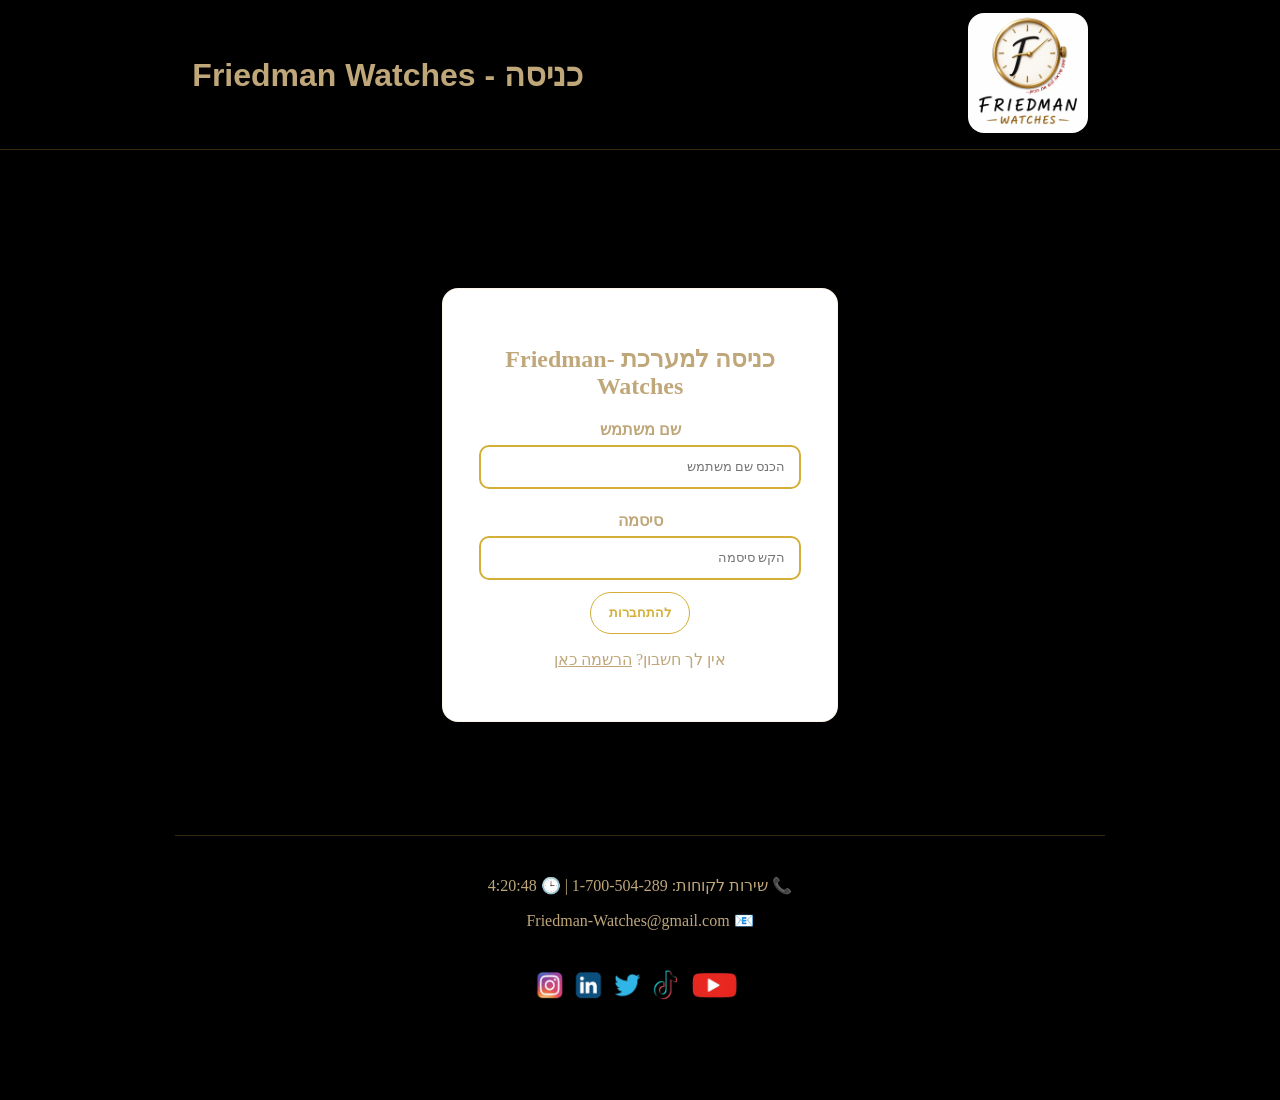
==== indexes/home.html @ 8454060d "Initial commit: Friedman Watches site Co-Authored-By: Claude Opus 5.5 <noreply@anthropic.com>" ====
<!DOCTYPE html>
<html lang="he" dir="rtl">

<head>
    <meta charset="UTF-8">
    <meta name="viewport" content="width=device-width, initial-scale=1.0">
    <title>Home - Friedman Watches</title>
    <link rel="stylesheet" href="../styles/all.css">
    <link rel="stylesheet" href="../styles/home.css">
</head>

<body>
    <header>
        <nav id="main-nav" class="hero-actions">
            <a id="btn-orders-mgmt" class="admin-only" href="./orders.html">ניהול הזמנות לקוחות</a>
            <a id="btn-users-mgmt" class="admin-only" href="./users.html">מעקב משתמשים חדשים</a>
            <a id="btn-stock-mgmt" class="admin-only" href="./stock.html">ניהול מלאי (הוספה/עדכון/הסרה)</a>
            <a id="btn-catalog" class="customer-only" href="./katalog.html">קטלוג שעונים</a>
            <a id="btn-cart" class="customer-only" href="./cart.html">סל קניות</a>
            <a id="btn-my-orders" class="customer-only" href="./myOrders.html">ההזמנות שלי</a>
            <a id="btn-payment" class="customer-only" href="./payment.html">תשלומים</a>
            <button id="btn-logout" class="all-users">התנתקות</button>
        </nav>
    </header>
    <div class="page-shell">
        <aside class="side-icons">
            <img class="side-icon" src="../images/לעיצוב/שעון קיר.png" alt="שעון">
            <img class="side-icon" src="../images/לעיצוב/שעון קיר.png" alt="שעון">
            <img class="side-icon" src="../images/לעיצוב/שעון קיר.png" alt="שעון">
        </aside>

        <main class="hero">
            <div class="hero-card">
                <img class="brand-logo" src="../images/לעיצוב/logo.png" alt="Friedman Watches">
            </div>
        </main>
    </div>

    <script src="../scripts/data.js"></script>
    <script src="../scripts/ls.js"></script>
    <script src="../scripts/home.js"></script>
</body>

</html>
---- styles/all.css ----
:root {
  --bg: black;
  --text: #facb75;
  --muted: #d2c29b;
  --gold: #d4af37;
  --pink: #bfa77a;
  --btnbg: #fff;
  --red: #e64c4c;
  --border: rgba(212, 175, 55, 0.24);
  --card: white;
  --btnbrd: #bfa77a;
  --numbers: #410e0e;
  --green: #3d8b40;
}

* {
  box-sizing: border-box;
}

body {
  margin: 25px;
  direction: rtl;
  min-height: 80vh;
  font-family: 'Segoe UI', Tahoma, Geneva, Verdana, sans-serif;
  color: var(--text);
  background: radial-gradient(circle at top, var(--bg), transparent 26%), var(--bg);
  padding: 150px;
  overflow-x: hidden;
}

.btn {
  display: inline-flex;
  align-items: center;
  justify-content: center;
  min-width: 140px;
  padding: 14px 24px;
  border-radius: 999px;
  text-decoration: none;
  font-weight: 700;
  letter-spacing: 0.06em;
  transition: transform 0.2s ease, box-shadow 0.2s ease;
  background: transparent;
  color: var(--gold);
  border: 1px solid var(--gold);
  box-shadow: inset 0 0 0 1px rgba(212, 175, 55, 0.25);
}

.btn:hover {
  transform: translateY(-2px);
  box-shadow: inset 0 0 0 1px rgba(212, 175, 55, 0.25), 0 4px 12px rgba(212, 175, 55, 0.3);
}

header {
  background: var(--bg);
  box-shadow: 0 4px 15px rgba(0, 0, 0, 0.15);
  padding: 20px 0;
  display: flex;
  flex-direction: column;
  flex-wrap: wrap;
  justify-content: center;
  align-items: center;
  text-align: center;
  position: fixed !important;
  top: 0 !important;
  left: 0 !important;
  right: 0 !important;
  z-index: 9999 !important;
  width: 100% !important;
  color: var(--pink);
  height: 150px;
  border-bottom: 1px solid var(--border);
}

header .logo {
  justify-content: center !important;
  align-items: center !important;
  text-align: center !important;
  margin: auto !important;
  height: 120px !important;
  width: 120px !important;
  border-radius: 16px !important;
  object-fit: cover !important;
  display: inline-block !important;
  transition: transform 0.3s ease;
  padding: auto !important;
}

header .logo:hover {
  transform: scale(1.1);
  transition: 0.3s ease-in-out transform;
  cursor: pointer;
  box-shadow: 0 4px 12px rgba(212, 175, 55, 0.3);
  border-radius: 5px;
  background-color: var(--bg);
  color: var(--gold);
  border: 1px solid var(--gold);
  box-shadow: inset 0 0 0 1px rgba(212, 175, 55, 0.25);
}

footer {
  text-align: center;
  align-items: center;
  justify-content: center;
  padding: 24px;
  font-size: 1rem;
  color: var(--pink);
  position: relative;
  bottom: 0 !important;
  margin-bottom: 0 !important;
  width: 100%;
  font-family: 'Baloo 2', cursive;
  background-color: var(--bg);
  border-top: 1px solid var(--border);
  box-shadow: 0 -4px 15px rgba(0, 0, 0, 0.15);
  height: 90px;
}

footer img {
  width: 230px;
  height: 60px;
  margin-top: 10px;
  margin-bottom: 3px;
  transition: transform 0.3s ease;
}

footer img:hover {
  transform: scale(1.1);
  transition: 0.3s ease-in-out transform;
  cursor: pointer;
}

[hidden] {
  display: none !important;
}

/* הודעה זמנית (נעלמת אוטומטית) */
.toast {
  position: fixed;
  bottom: 30px;
  left: 50%;
  transform: translateX(-50%);
  z-index: 10000;
  min-width: 260px;
  max-width: 90vw;
  padding: 14px 26px;
  border-radius: 999px;
  background: var(--bg);
  color: var(--gold);
  border: 1px solid var(--gold);
  box-shadow: 0 4px 18px rgba(212, 175, 55, 0.35);
  font-weight: 700;
  text-align: center;
  animation: toast-in 0.3s ease;
}

.toast-error {
  color: var(--red);
  border-color: var(--red);
  box-shadow: 0 4px 18px rgba(230, 76, 76, 0.35);
}

@keyframes toast-in {
  from {
    opacity: 0;
    transform: translate(-50%, 20px);
  }
}
---- styles/home.css ----
* {
  box-sizing: border-box;
  font-family: 'Segoe UI', Tahoma, Geneva, Verdana, sans-serif;
  margin-top: 0px;
  margin: 0;
  padding: 0;
  overflow:hidden;
}

.page-shell {
    width: 100%;
    min-height: calc(100vh - 80px);
    position: relative;
}

.side-icons {
    position: fixed;
    top: 50%;
    left: 24px;
    transform: translateY(-50%);
    display: grid;
    gap: 18px;
    z-index: 10;
}

.side-icon {
    width: 52px;
    height: 52px;
    border-radius: 50%;
    border: 2px solid rgba(212, 175, 55, 0.8);
    background: radial-gradient(circle at 30% 30%, rgba(212, 175, 55, 0.55), transparent 42%), rgba(255, 255, 255, 0.05);
    box-shadow: 0 0 18px rgba(212, 175, 55, 0.2);
}

.hero {
    display: flex;
    justify-content: center;
    align-items: center;
    width: 100%;
    min-height: calc(100vh - 200px);
    padding: 24px;
    box-sizing: border-box;
}

.hero-card {
    display: flex;
    justify-content: center;
    align-items: center;
    background: var(--card);
    border: 1px solid var(--border);
    border-radius: 28px;
    padding: 2rem;
    max-width: 500px;
    width: 90%;
    margin: 0 auto;
}

.brand-logo {
    display: block;
    width: 100%;
    height: auto;
    max-width: 400px;
    border-radius: 24px;
    margin: 0 auto;
}

header {
    background-color: #000000 !important;
    border-bottom: 1px solid var(--gold);
    padding: 15px;
    width: 100%;
    box-sizing: border-box;
}

#main-nav {
    display: flex !important;
    justify-content: center;
    align-items: center;
    gap: 12px;
    flex-wrap: wrap;
}

#main-nav button ,
#main-nav a{
    background-color: var(--bg) !important;
    color: var(--gold) !important;
    border: 1px solid var(--gold) !important;
    padding: 8px 16px;
    font-weight: bold;
    height: 50px;
    cursor: pointer;
    border-radius: 24px;
    transition: background-color 0.2s, transform 0.2s;
    box-shadow: inset 0 0 0 1px rgba(212, 175, 55, 0.25);
}

#main-nav button:hover {
    transform: translateY(-2px);
    box-shadow: inset 0 0 0 1px rgba(212, 175, 55, 0.25), 0 4px 12px rgba(212, 175, 55, 0.3);
}

.admin-only, .customer-only {
    display: none;
}
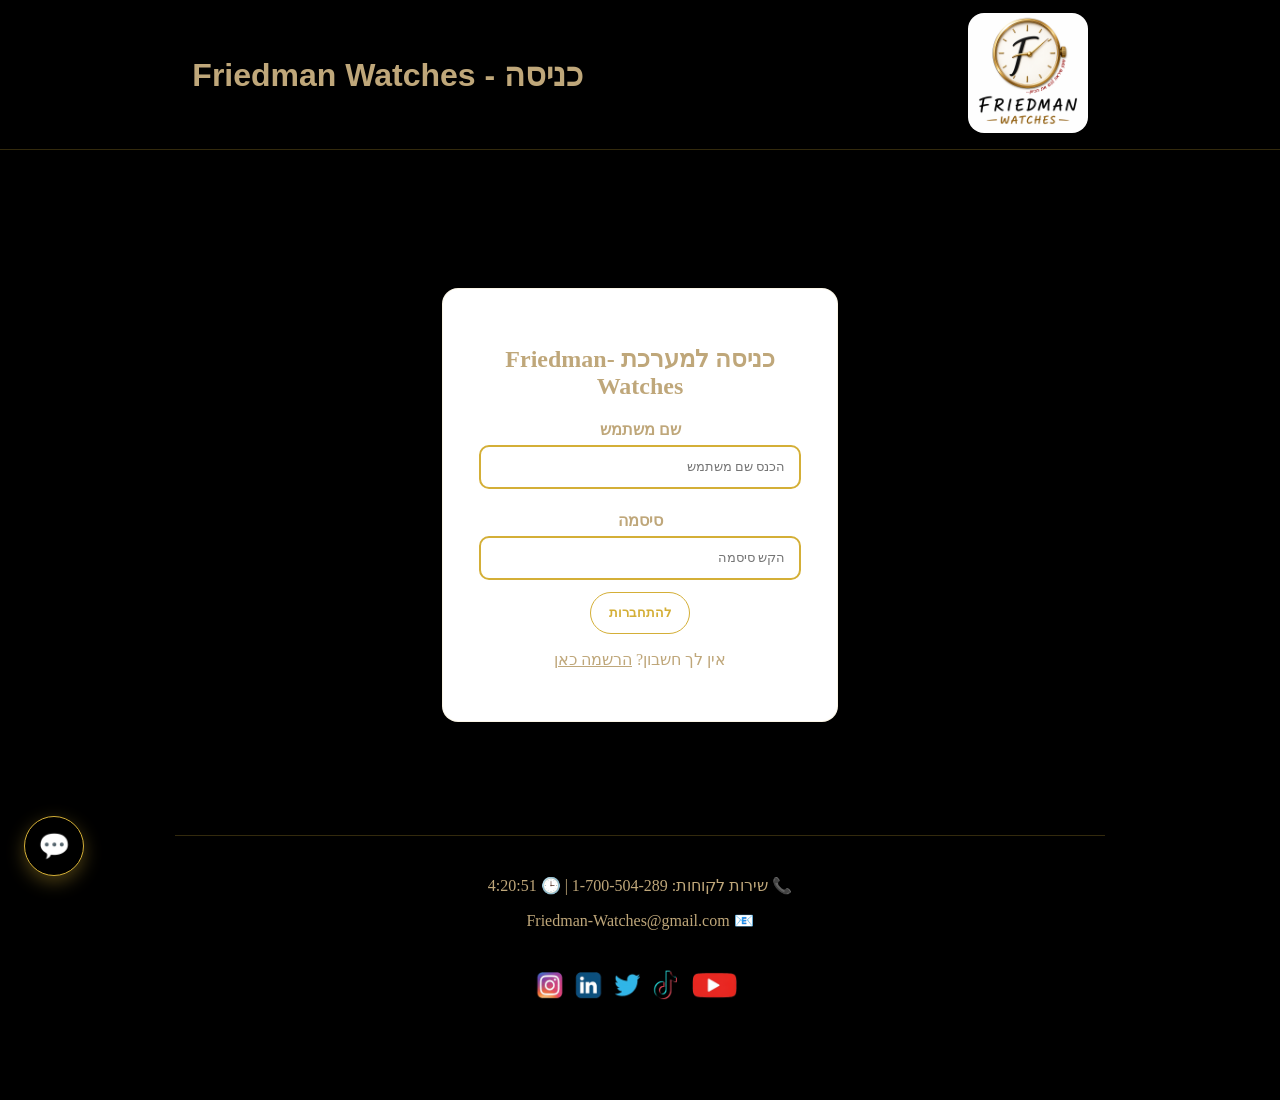
==== commit a7f443b3: "Add help chatbot, widen add-watch form, fix stale session permissions - Add rule-based help chatbot " ====
--- a/indexes/home.html
+++ b/indexes/home.html
@@ -38,6 +38,7 @@
 
     <script src="../scripts/data.js"></script>
     <script src="../scripts/ls.js"></script>
+    <script src="../scripts/chatbot.js"></script>
     <script src="../scripts/home.js"></script>
 </body>
 
